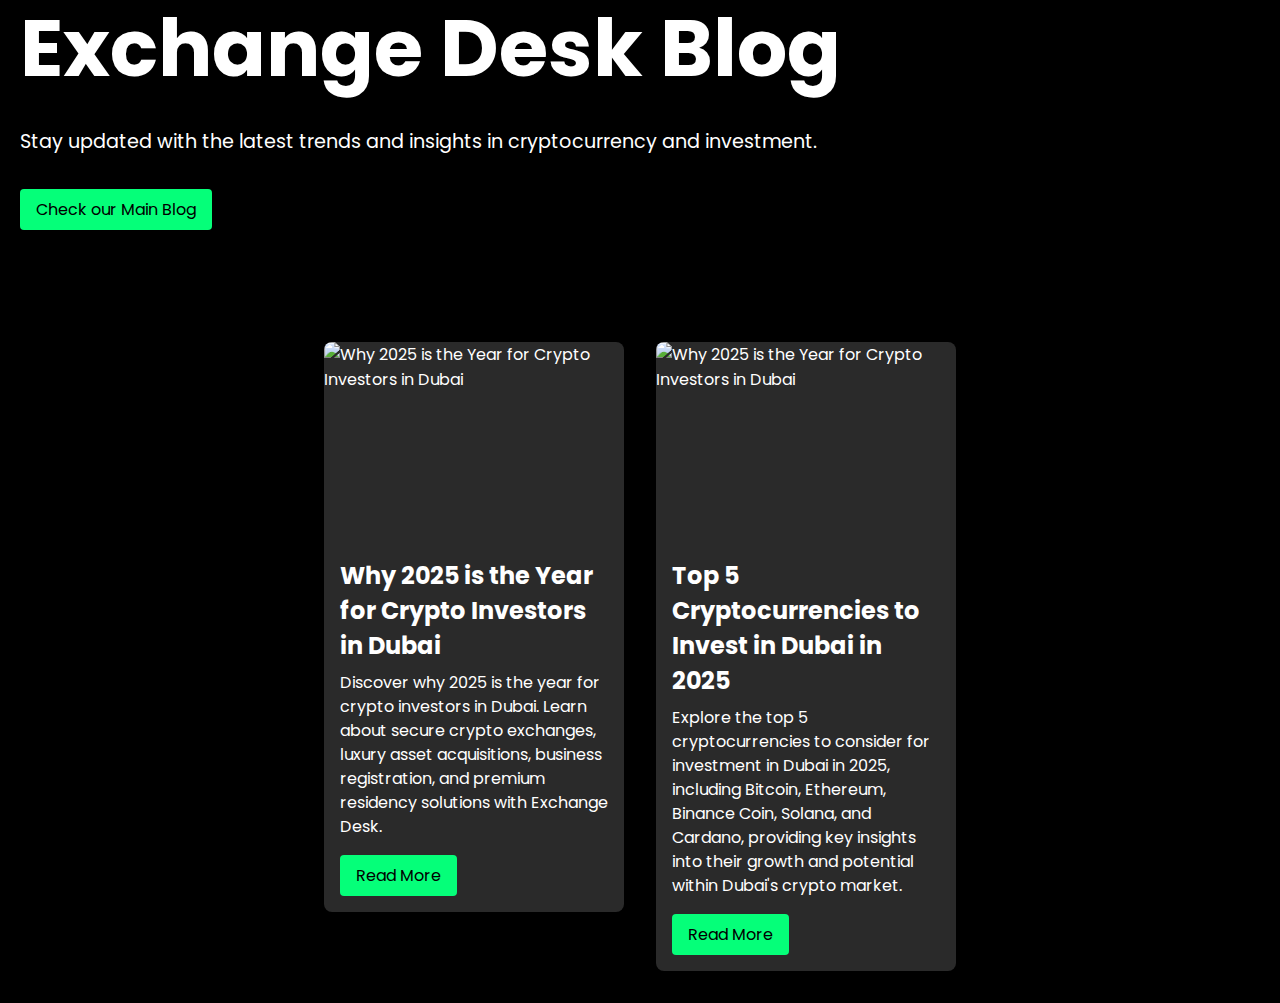
==== index.html @ 4362ba2f "Add files via upload" ====
<!DOCTYPE html>
<html lang="en">

<head>
    <meta charset="UTF-8" />
    <link rel="stylesheet" href="./style.css">
    <link href="https://fonts.googleapis.com/css2?family=Poppins:wght@400;500;600;700&display=swap" rel="stylesheet">
    <meta name="viewport" content="width=device-width, initial-scale=1.0" />
    <title>Blog - Exchange Desk</title>
    <meta name="description" content="Explore the latest blogs on cryptocurrency, investment, and more from Exchange Desk. Stay updated with the latest trends and insights.">
    <meta name="keywords" content="crypto, cryptocurrency, blog, investment, Exchange Desk, trends, insights">
    <meta name="author" content="Exchange Desk">
    <link rel="icon" href="https://exchangedesk.ae/wp-content/uploads/2025/01/cropped-exchange-desk-favicon-512-x-512-px-1-32x32.png" sizes="32x32" />
    <link rel="icon" href="https://exchangedesk.ae/wp-content/uploads/2025/01/cropped-exchange-desk-favicon-512-x-512-px-1-192x192.png" sizes="192x192" />
    <link rel="apple-touch-icon" href="https://exchangedesk.ae/wp-content/uploads/2025/01/cropped-exchange-desk-favicon-512-x-512-px-1-180x180.png" />
    <meta name="msapplication-TileImage" content="https://exchangedesk.ae/wp-content/uploads/2025/01/cropped-exchange-desk-favicon-512-x-512-px-1-270x270.png" />
</head>

<body>
    <header>
        <h1>Exchange Desk Blog</h1>
        <p>Stay updated with the latest trends and insights in cryptocurrency and investment.</p>
        <a href="https://exchangedesk.ae/blog" class="read-more">Check our Main Blog</a>
    </header>
    <main>
        <section class="blog-cards">
            <article class="blog-card">
                <img src="./cover-images/Why 2025 is the Year for Crypto Investors in Dubai.webp" alt="Why 2025 is the Year for Crypto Investors in Dubai">
                <div class="blog-content">
                    <h2>Why 2025 is the Year for Crypto Investors in Dubai</h2>
                    <p>Discover why 2025 is the year for crypto investors in Dubai. Learn about secure crypto exchanges, luxury asset acquisitions, business registration, and premium residency solutions with Exchange Desk.</p>
                    <a href="./blogs/2025-is-the-Year-for-Crypto-Investors-in-Dubai.html" class="read-more">Read More</a>
                </div>
            </article>
            <article class="blog-card">
                <img src="./cover-images/Why 2025 is the Year for Crypto Investors in Dubai.webp" alt="Why 2025 is the Year for Crypto Investors in Dubai">
                <div class="blog-content">
                    <h2>Top 5 Cryptocurrencies to Invest in Dubai in 2025</h2>
                    <p>Explore the top 5 cryptocurrencies to consider for investment in Dubai in 2025, including Bitcoin, Ethereum, Binance Coin, Solana, and Cardano, providing key insights into their growth and potential within Dubai's crypto market.</p>
                    <a href="./blogs/Top-5-Cryptocurrencies-to-Invest-in-Dubai-2025.html" class="read-more">Read More</a>
                </div>
            </article>
        </section>
    </main>
</body>

</html>
---- style.css ----
*{
    margin: 0;
    padding: 0;
    box-sizing: border-box;
}
body {
    padding-inline: 20px;
    width: 100%;
    font-family: 'Poppins', sans-serif;
    overflow-x: hidden;
    background-color: black;
    color: white;
}

body > header > h1 {
    margin-bottom: 2rem;
}body > header > a {
    margin-top: 2rem;
}

.details {
    display: flex;
    flex-direction: row;
    gap: 1rem;
    font-size: 1.5em;
    margin-block: 2rem 5rem;
}

h1 {
    font-size: 5em;
    font-weight: bolder;
    line-height: 1.2;
}

h2 {
    font-size: 2em;
    margin-block: 1.5rem;
}
h3{
    font-size: 1.5em;
    margin-block: 1rem;
}

.hash {
    color: #05FF79;
    font-weight: 500;
    text-transform: capitalize;
    font-size: 1.5em;
    margin-block: 3rem;
}

body img {
    width: 90%;
}

section {
    margin-top: 7rem;
    padding-inline: 2rem;
    margin-bottom: 2rem;
    display: flex;
    flex-direction: row;
    gap: 2rem;
}

section .social-links{
    display: flex;
    flex-direction: column;
    gap: 1rem;
    list-style: none;
}

p {
    font-size: 1.2em;
    line-height: 1.5;
}

.body a{
    color: #05FF79;
    font-weight: bold;
    text-decoration: none;
}

section .body ul, section .body ol{
    padding-left: 2rem;
    margin-block: 1rem;
}.blog-cards {
    display: flex;
    flex-wrap: wrap;
    gap: 2rem;
    justify-content: center;
}

.blog-card {
    background-color: #2a2a2a;
    border-radius: 8px;
    overflow: hidden;
    width: 300px;
    box-shadow: 0 4px 8px rgba(0, 0, 0, 0.2);
    transition: transform 0.3s;
    display: flex;
    flex-direction: column;
    height: max-content;
}

.blog-card:hover {
    transform: translateY(-10px);
}

.blog-card img {
    width: 100%;
    height: 200px;
    object-fit: cover;
}

.blog-content {
    padding: 1rem;
}

.blog-content h2 {
    font-size: 1.5rem;
    margin: 0 0 0.5rem;
}

.blog-content p {
    font-size: 1rem;
    margin: 0 0 1rem;
}

.read-more {
    display: inline-block;
    padding: 0.5rem 1rem;
    background-color: #05ff79;
    color: black;
    text-decoration: none;
    border-radius: 4px;
    transition: background-color 0.3s;
}

.read-more:hover {
    background-color: #04cc63;
}

/* Media Queries for Mobile Devices */
@media (max-width: 868px) {
    .details {
        flex-direction: column;
        font-size: 1.2em;
        margin-block: 1rem 3rem;
    }

    h1 {
        font-size: 2.5em;
    }
    .blog-card {
        width: 100%;
    }
    .hash {
        font-size: 1.2em;
        margin-bottom: 2rem;
    }

    body img {
        width: 100%;
    }

    section {
        margin-top: 3rem;
        padding-inline: .5rem;
        flex-direction: column;
    }

    p {
        font-size: 0.9em;
    }
    section .social-links{
        flex-direction: row;
    }
}
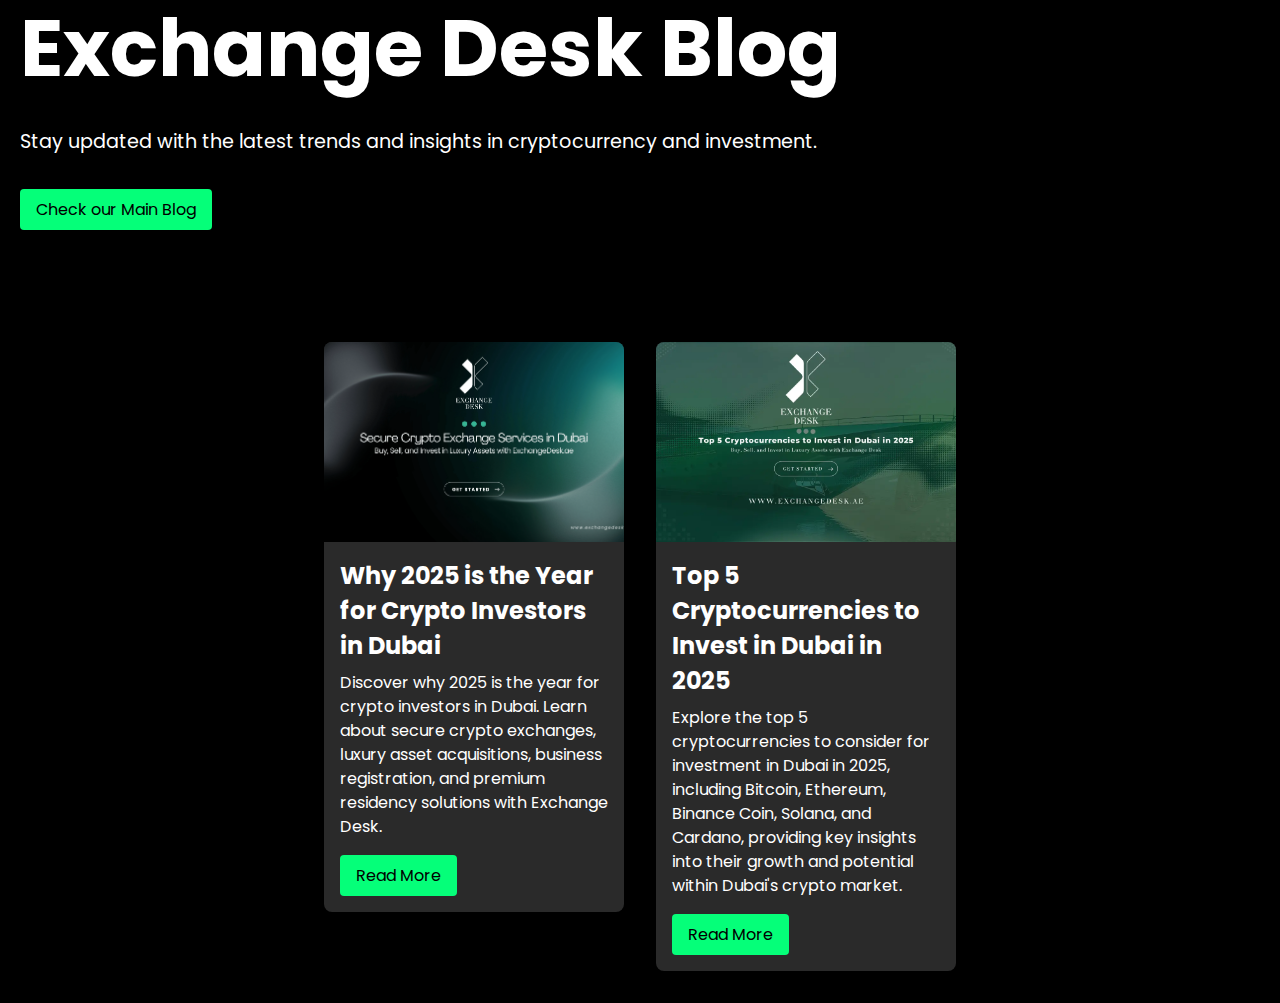
==== commit 749d0691: "Add files via upload" ====
--- a/index.html
+++ b/index.html
@@ -33,7 +33,7 @@
                 </div>
             </article>
             <article class="blog-card">
-                <img src="./cover-images/Why 2025 is the Year for Crypto Investors in Dubai.webp" alt="Why 2025 is the Year for Crypto Investors in Dubai">
+                <img src="./cover-images/Top-5-Cryptocurrencies-to-Invest-in-Dubai-2025-1.webp" alt="Top 5 Cryptocurrencies to Invest in Dubai in 2025">
                 <div class="blog-content">
                     <h2>Top 5 Cryptocurrencies to Invest in Dubai in 2025</h2>
                     <p>Explore the top 5 cryptocurrencies to consider for investment in Dubai in 2025, including Bitcoin, Ethereum, Binance Coin, Solana, and Cardano, providing key insights into their growth and potential within Dubai's crypto market.</p>
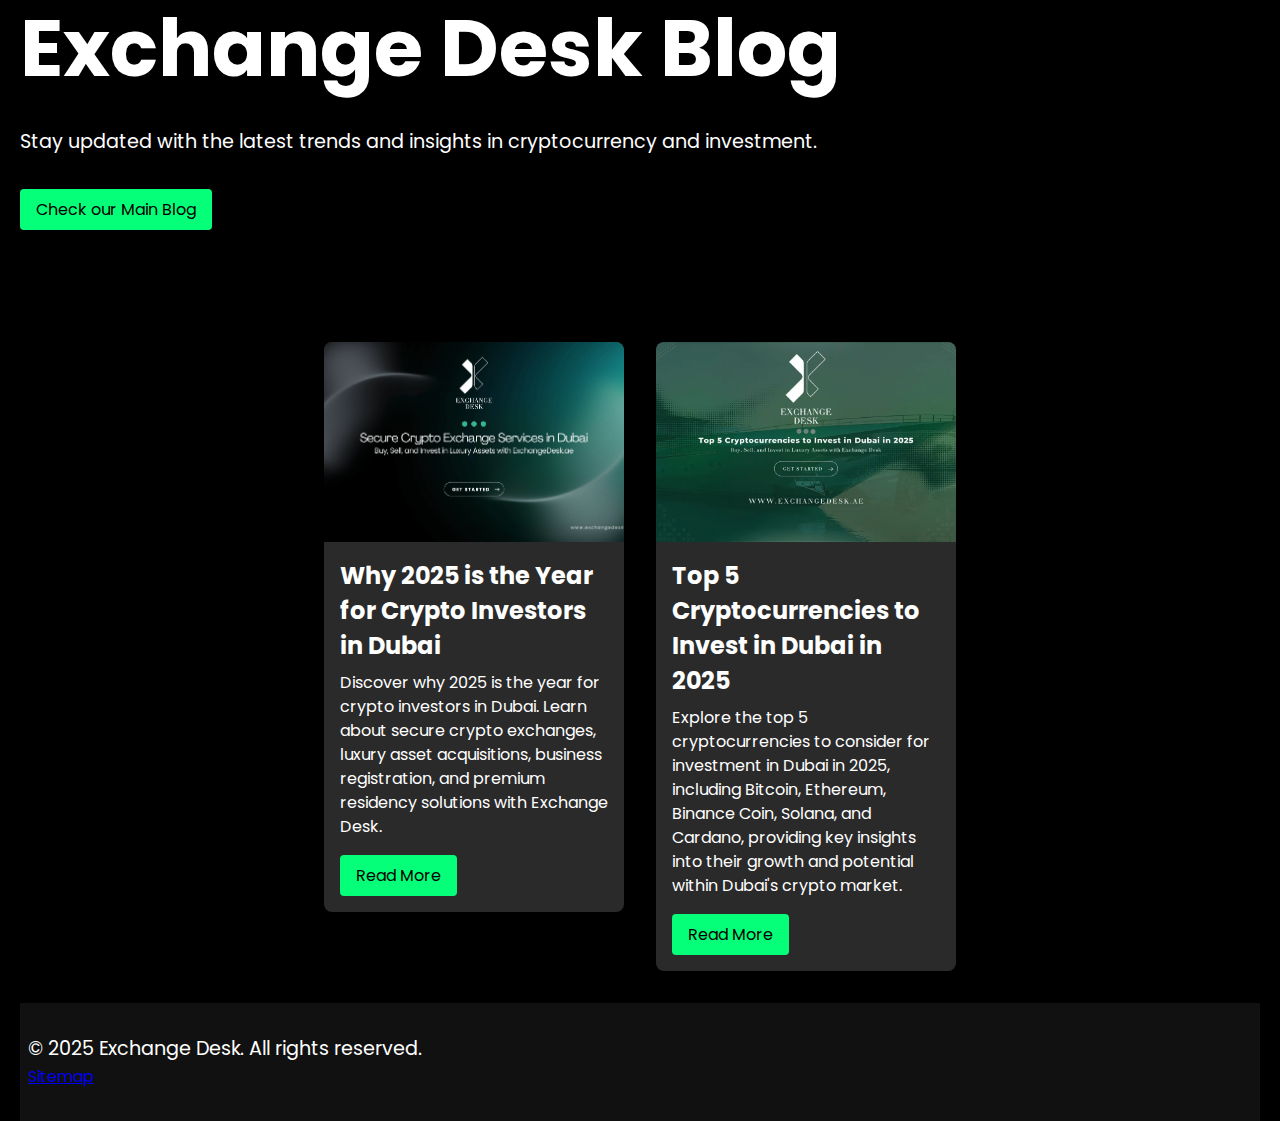
==== commit 5dfa497b: "Add files via upload" ====
--- a/index.html
+++ b/index.html
@@ -7,13 +7,26 @@
     <link href="https://fonts.googleapis.com/css2?family=Poppins:wght@400;500;600;700&display=swap" rel="stylesheet">
     <meta name="viewport" content="width=device-width, initial-scale=1.0" />
     <title>Blog - Exchange Desk</title>
+
+    <!-- Meta Descriptions for SEO -->
     <meta name="description" content="Explore the latest blogs on cryptocurrency, investment, and more from Exchange Desk. Stay updated with the latest trends and insights.">
     <meta name="keywords" content="crypto, cryptocurrency, blog, investment, Exchange Desk, trends, insights">
-    <meta name="author" content="Exchange Desk">
+    <meta name="author" content="Exchange Desk Blog">
+
+    <!-- Favicon Implementation -->
     <link rel="icon" href="https://exchangedesk.ae/wp-content/uploads/2025/01/cropped-exchange-desk-favicon-512-x-512-px-1-32x32.png" sizes="32x32" />
     <link rel="icon" href="https://exchangedesk.ae/wp-content/uploads/2025/01/cropped-exchange-desk-favicon-512-x-512-px-1-192x192.png" sizes="192x192" />
     <link rel="apple-touch-icon" href="https://exchangedesk.ae/wp-content/uploads/2025/01/cropped-exchange-desk-favicon-512-x-512-px-1-180x180.png" />
     <meta name="msapplication-TileImage" content="https://exchangedesk.ae/wp-content/uploads/2025/01/cropped-exchange-desk-favicon-512-x-512-px-1-270x270.png" />
+
+    <!-- Open Graph Metadata for Social Sharing -->
+    <meta property="og:title" content="Blog - Exchange Desk">
+    <meta property="og:description" content="Explore the latest blogs on cryptocurrency, investment, and more from Exchange Desk.">
+    <meta property="og:image" content="https://exchangedesk.ae/wp-content/uploads/2025/01/cropped-exchange-desk-favicon-512-x-512-px-1-192x192.png">
+    <meta property="og:type" content="website">
+
+    <link rel="sitemap" type="application/xml" title="Sitemap" href="/sitemap.xml">
+    <meta name="robots" content="index, follow">
 </head>
 
 <body>
@@ -24,6 +37,7 @@
     </header>
     <main>
         <section class="blog-cards">
+            <!-- Optimized Blog Cards -->
             <article class="blog-card">
                 <img src="./cover-images/Why 2025 is the Year for Crypto Investors in Dubai.webp" alt="Why 2025 is the Year for Crypto Investors in Dubai">
                 <div class="blog-content">
@@ -42,6 +56,12 @@
             </article>
         </section>
     </main>
+
+    <!-- Footer with Sitemap Link -->
+    <footer>
+        <p>&copy; 2025 Exchange Desk. All rights reserved.</p>
+        <a href="/sitemap.xml">Sitemap</a>
+    </footer>
 </body>
 
-</html>+</html>
--- a/style.css
+++ b/style.css
@@ -178,3 +178,9 @@
 }
 
 
+footer {
+    padding-block: 2rem;
+    padding-inline: .5rem;
+    margin-top: 2rem;
+    background-color: #111;
+}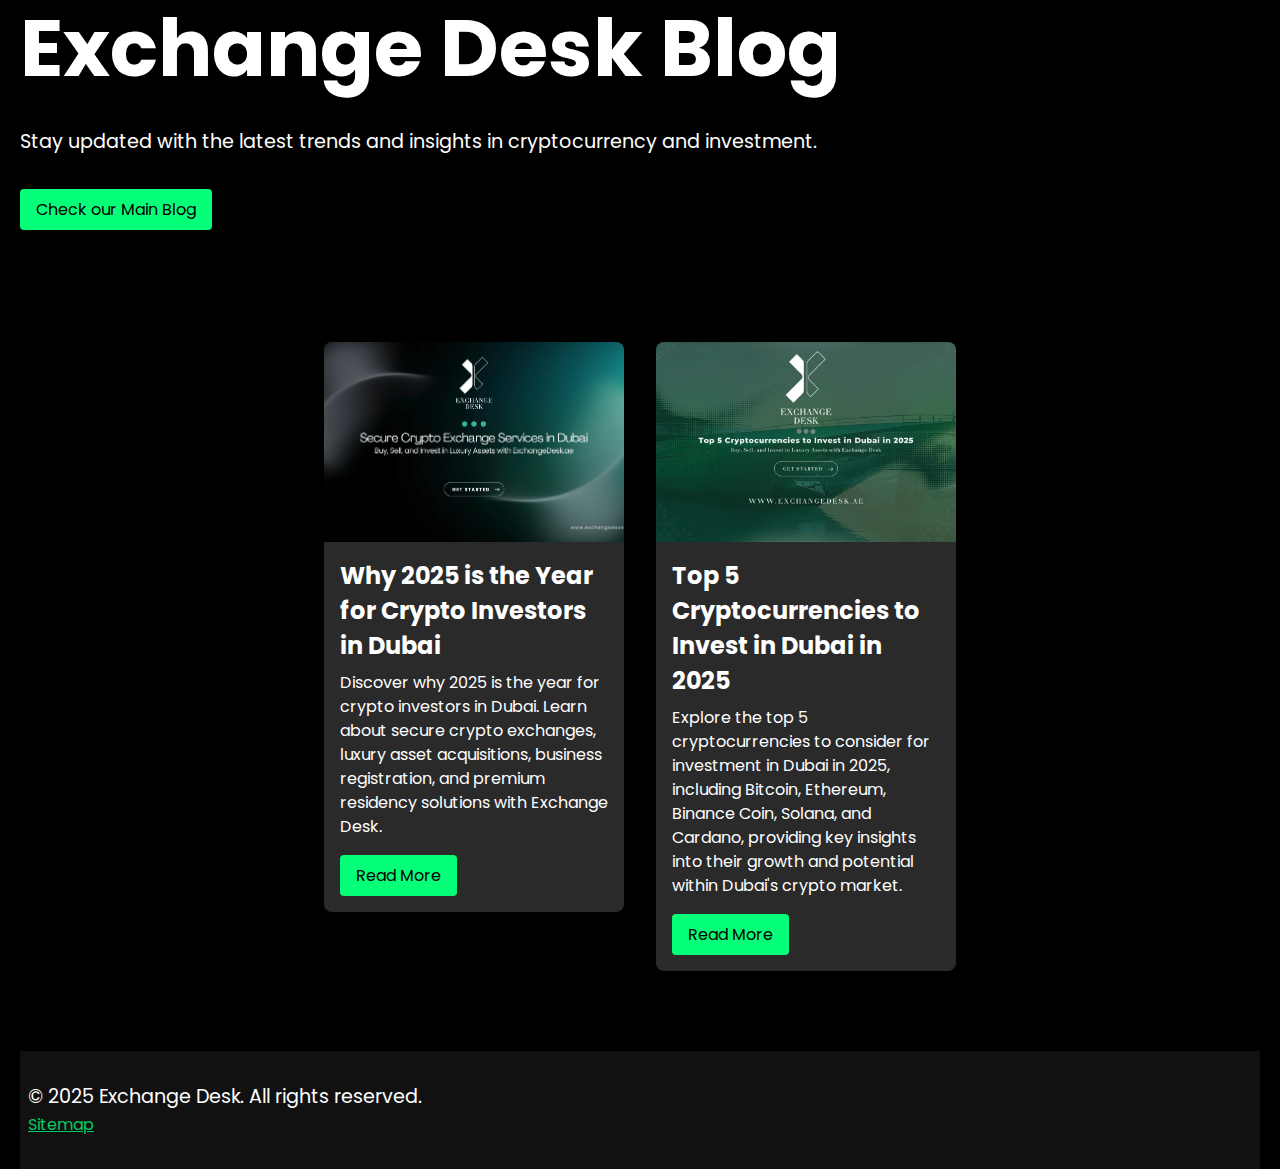
==== commit a6099578: "Update index.html" ====
--- a/index.html
+++ b/index.html
@@ -1,6 +1,5 @@
 <!DOCTYPE html>
 <html lang="en">
-
 <head>
     <meta charset="UTF-8" />
     <link rel="stylesheet" href="./style.css">
@@ -43,7 +42,7 @@
                 <div class="blog-content">
                     <h2>Why 2025 is the Year for Crypto Investors in Dubai</h2>
                     <p>Discover why 2025 is the year for crypto investors in Dubai. Learn about secure crypto exchanges, luxury asset acquisitions, business registration, and premium residency solutions with Exchange Desk.</p>
-                    <a href="./blogs/2025-is-the-Year-for-Crypto-Investors-in-Dubai.html" class="read-more">Read More</a>
+                    <a href="./blogs/2025-is-the-Year-for-Crypto.html" class="read-more">Read More</a>
                 </div>
             </article>
             <article class="blog-card">
@@ -51,7 +50,7 @@
                 <div class="blog-content">
                     <h2>Top 5 Cryptocurrencies to Invest in Dubai in 2025</h2>
                     <p>Explore the top 5 cryptocurrencies to consider for investment in Dubai in 2025, including Bitcoin, Ethereum, Binance Coin, Solana, and Cardano, providing key insights into their growth and potential within Dubai's crypto market.</p>
-                    <a href="./blogs/Top-5-Cryptocurrencies-to-Invest-in-Dubai-2025.html" class="read-more">Read More</a>
+                    <a href="./blogs/Top-5-Cryptocurrencies-2025.html" class="read-more">Read More</a>
                 </div>
             </article>
         </section>
@@ -63,5 +62,4 @@
         <a href="/sitemap.xml">Sitemap</a>
     </footer>
 </body>
-
 </html>
--- a/style.css
+++ b/style.css
@@ -181,6 +181,11 @@
 footer {
     padding-block: 2rem;
     padding-inline: .5rem;
-    margin-top: 2rem;
+    margin-top: 5rem;
     background-color: #111;
+}
+
+footer a{
+    color: #04cc63;
+    margin-top: 1rem;
 }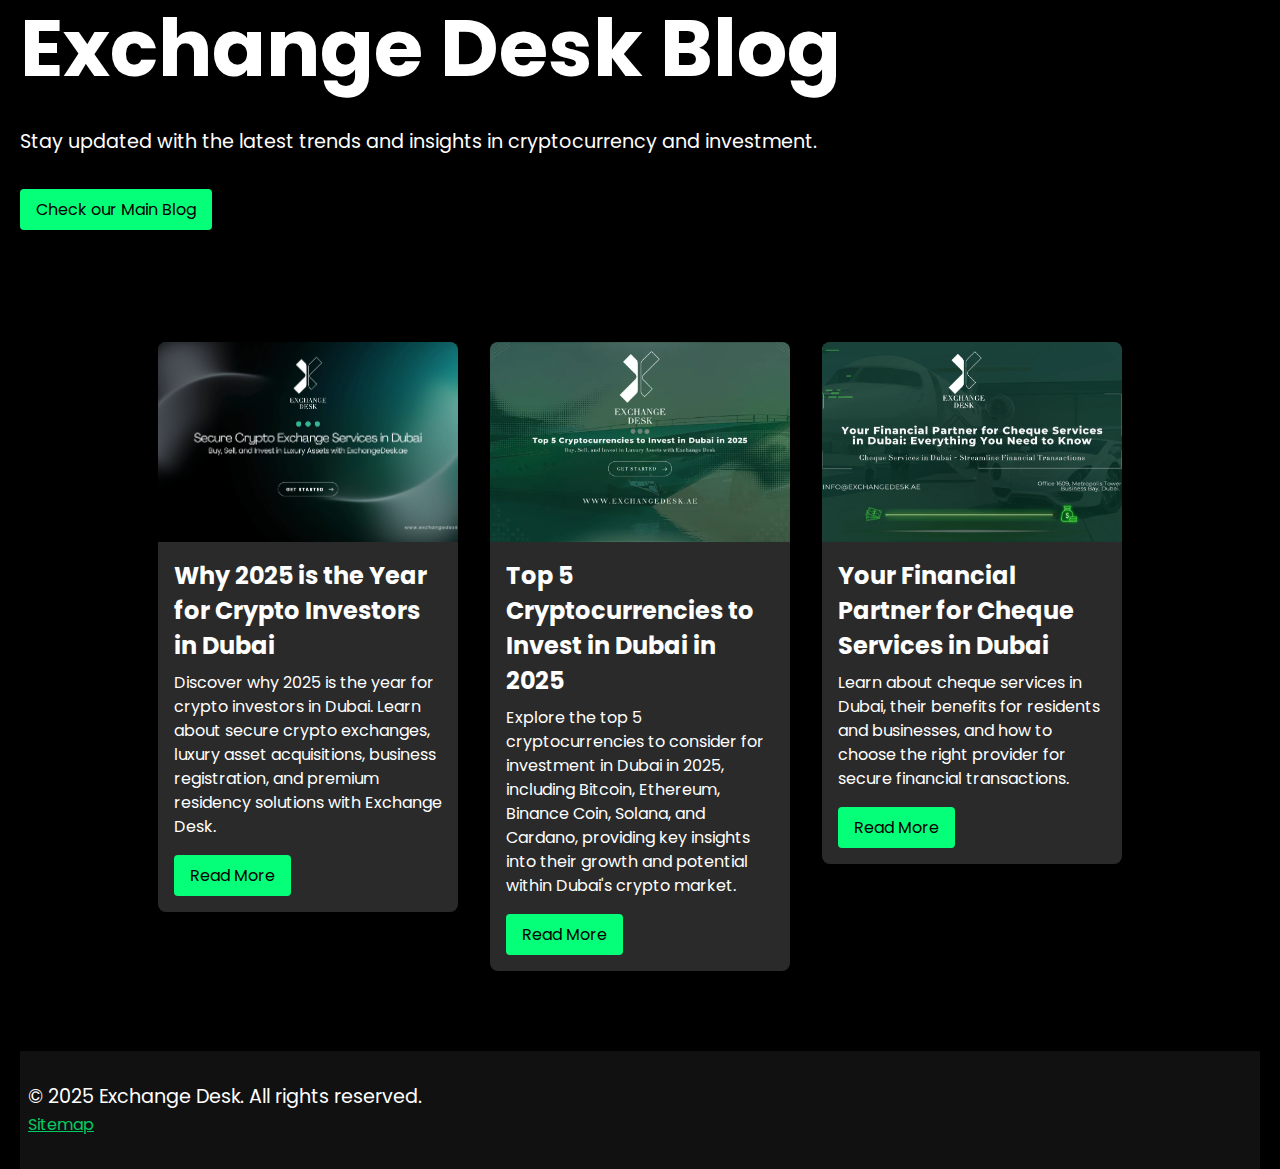
==== commit a7704bda: "Add files via upload" ====
--- a/index.html
+++ b/index.html
@@ -53,6 +53,14 @@
                     <a href="./blogs/Top-5-Cryptocurrencies-2025.html" class="read-more">Read More</a>
                 </div>
             </article>
+            <article class="blog-card">
+                <img src="./cover-images/cheque-services-dubai.webp" alt="Top 5 Cryptocurrencies to Invest in Dubai in 2025">
+                <div class="blog-content">
+                    <h2>Your Financial Partner for Cheque Services in Dubai</h2>
+                    <p>Learn about cheque services in Dubai, their benefits for residents and businesses, and how to choose the right provider for secure financial transactions.</p>
+                    <a href="./blogs/Cheque-services-in-dubai.html" class="read-more">Read More</a>
+                </div>
+            </article>
         </section>
     </main>
 
@@ -62,4 +70,4 @@
         <a href="/sitemap.xml">Sitemap</a>
     </footer>
 </body>
-</html>
+</html>